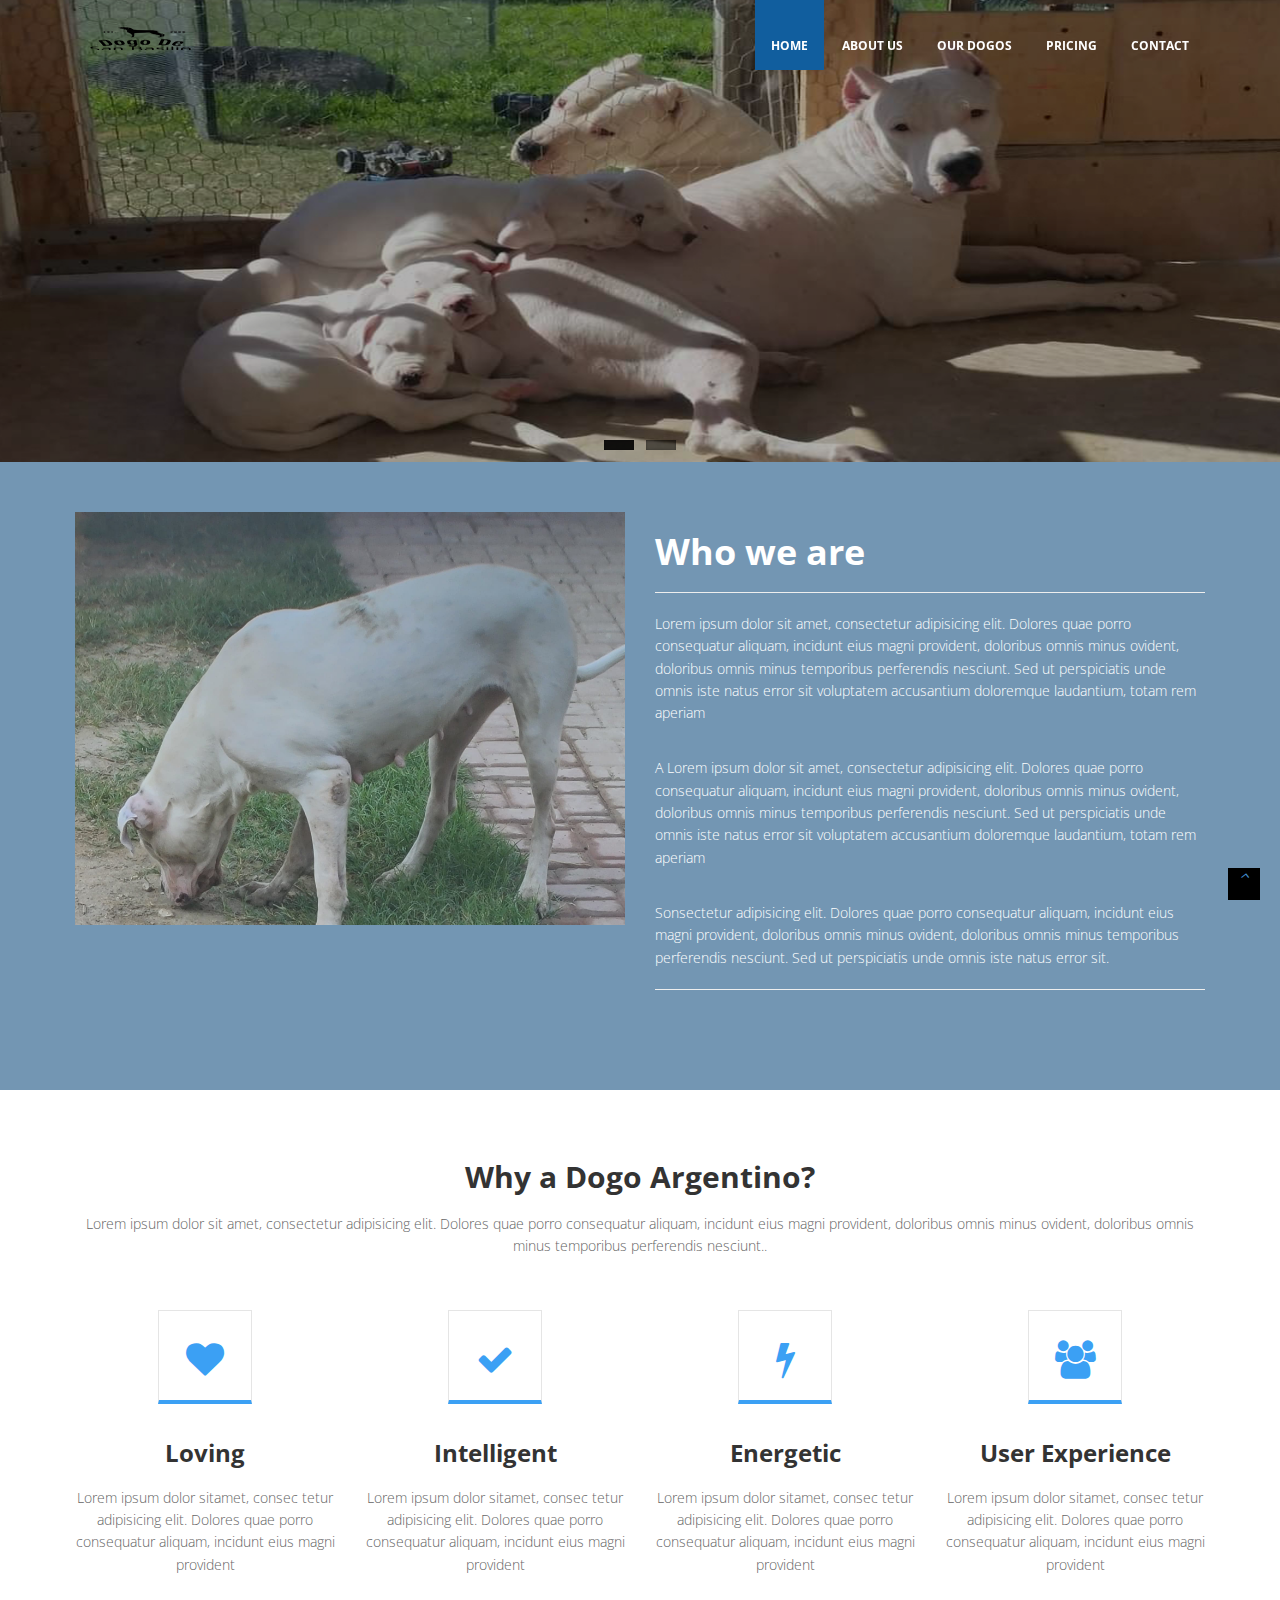
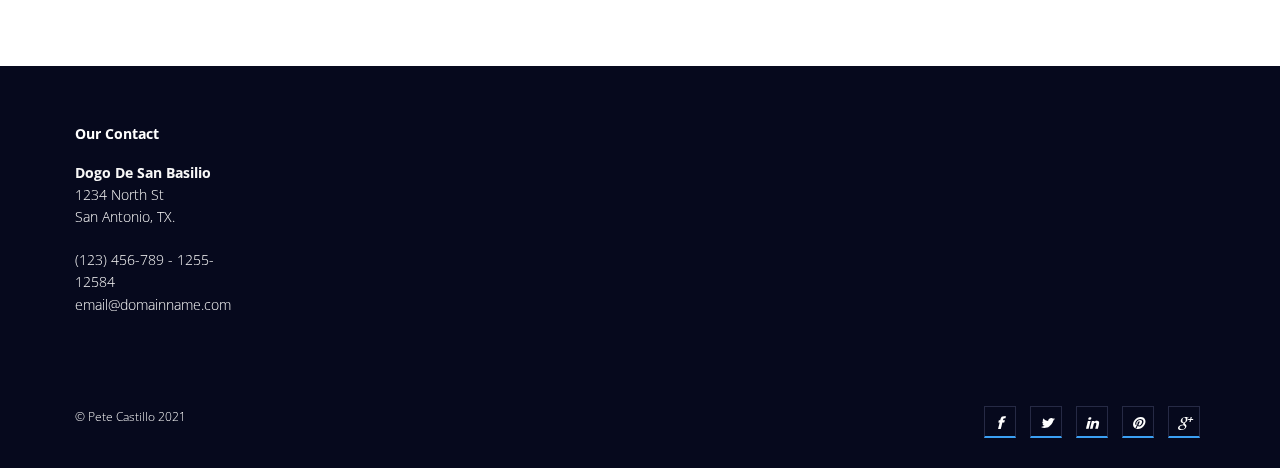
==== index.html @ 42b06a92 "First commit" ====
<!DOCTYPE html>

<html lang="en">
<head>
    <meta charset="utf-8">

    <title>Dogo De San Basilio</title>
    <meta content="width=device-width, initial-scale=1.0" name="viewport">
    <meta content="" name="description">
    <meta content="http://webthemez.com" name="author">
	<!-- css -->
    <link href="css/bootstrap.min.css" rel="stylesheet">
    <link href="css/fancybox/jquery.fancybox.css" rel="stylesheet">
    <link href="css/jcarousel.css" rel="stylesheet">
    <link href="css/flexslider.css" rel="stylesheet">
    <link href="js/owl-carousel/owl.carousel.css" rel="stylesheet">
    <link href="css/style.css" rel="stylesheet">
    <!-- HTML5 shim, for IE6-8 support of HTML5 elements -->
    <!--[if lt IE 9]>
      <script src="http://html5shim.googlecode.com/svn/trunk/html5.js"></script>
    <![endif]-->
</head>

<body>
    <div class="home-page" id="wrapper">
        <!-- start header -->

        <header>
            <div class="navbar navbar-default navbar-static-top">
                <div class="container">
                    <div class="navbar-header">
                        <button class="navbar-toggle" data-target=
                        ".navbar-collapse" data-toggle="collapse" type=
                        "button"><span class="icon-bar"></span> <span class=
                        "icon-bar"></span> <span class=
                        "icon-bar"></span></button> <a class="navbar-brand"
                        href="index.html"><img alt="logo" src=
                        "img/ddsblogo.png"></a>
                    </div>

                    <div class="navbar-collapse collapse">
                        <ul class="nav navbar-nav">
                            <li class="active">
                                <a href="index.html">Home</a>
                            </li>

                            <li>
                                <a href="about.html">About Us</a>
                            </li>

                            

                            <li>
                                <a href="portfolio.html">Our Dogos</a>
                            </li>

                            <li>
                                <a href="pricing.html">Pricing</a>
                            </li>

                            <li>
                                <a href="contact.html">Contact</a>
                            </li>
                        </ul>
                    </div>
                </div>
            </div>
        </header><!-- end header -->

        <section id="banner">
            <!-- Slider -->

            <div class="flexslider" id="main-slider">
                <ul class="slides">
                    <li>
                        <img alt="" src="img/slides/sanbasiliodogo-1.jpg">

                        <div class="flex-caption wow fadeInLeft animated" data-wow-animation-name="none">
                            <!-- <h3>Smart Design</h3>

                            <p>Doloribus omnis minus temporibus perferquam</p> -->
                        </div>
                    </li>

                    <li>
                        <img alt="" src="img/slides/sanbasiliodogo-5.jpg">

                        <div class="flex-caption wow fadeInRight animated" data-wow-animation-name="none">
                            <!-- <h3>Best Quality</h3>

                            <p>Lorem ipsum dolo amet, consectetur
                            provident.</p> -->
                        </div>
                    </li>
                </ul>
            </div><!-- end slider -->
        </section>
        <section class="hero-text">
            <div class="container">
                <div class="row">
                    <div class=
                    "col-lg-6 col-sm-6 text-center wow fadeInLeft animated"
                    data-wow-animation-name="none"><img alt="" src=
                    "img/sanbasiliodogo-3.jpg"></div>

                    <div class="col-lg-6 col-sm-6 wow fadeInRight animated"
                    data-wow-animation-name="none">
                        <h1>Who we are</h1>
                        <hr>

                        <p> Lorem
                            ipsum dolor sit amet, consectetur adipisicing elit.
                            Dolores quae porro consequatur aliquam, incidunt
                            eius magni provident, doloribus omnis minus
                            ovident, doloribus omnis minus temporibus
                            perferendis nesciunt. Sed ut perspiciatis unde omnis iste natus error sit voluptatem accusantium doloremque laudantium, totam rem aperiam</p><br/>

                        <p>A Lorem
                            ipsum dolor sit amet, consectetur adipisicing elit.
                            Dolores quae porro consequatur aliquam, incidunt
                            eius magni provident, doloribus omnis minus
                            ovident, doloribus omnis minus temporibus
                            perferendis nesciunt. Sed ut perspiciatis unde omnis iste natus error sit voluptatem accusantium doloremque laudantium, totam rem aperiam</p><br/>

                        <p> Sonsectetur adipisicing elit.
                            Dolores quae porro consequatur aliquam, incidunt
                            eius magni provident, doloribus omnis minus
                            ovident, doloribus omnis minus temporibus
                            perferendis nesciunt. Sed ut perspiciatis unde omnis iste natus error sit.</p>
                        <hr>
                        
                    </div>
                </div>
            </div>
        </section>

        <section id="content">
            <div class="container">
                <div class="row">
                    <div class="col-md-12">
                        <div class="aligncenter">
                            <h2 class="aligncenter">Why a Dogo Argentino?</h2>Lorem
                            ipsum dolor sit amet, consectetur adipisicing elit.
                            Dolores quae porro consequatur aliquam, incidunt
                            eius magni provident, doloribus omnis minus
                            ovident, doloribus omnis minus temporibus
                            perferendis nesciunt..
                        </div><br>
                    </div>
                </div>

                <div class="row">
                    <div class="skill-home">
                        <div class="skill-home-solid clearfix">
                            <div class="col-md-3 text-center">
                                <span class="icons c1 fa fa-heart" style=
                                "font-style: italic"></span>

                                <div class="box-area">
                                    <h3>Loving</h3>

                                    <p>Lorem ipsum dolor sitamet, consec tetur
                                    adipisicing elit. Dolores quae porro
                                    consequatur aliquam, incidunt eius magni
                                    provident</p>
                                </div>
                            </div>

                            <div class="col-md-3 text-center">
                                <span class="icons c2 fa fa-check" style=
                                "font-style: italic"></span>

                                <div class="box-area">
                                    <h3>Intelligent</h3>

                                    <p>Lorem ipsum dolor sitamet, consec tetur
                                    adipisicing elit. Dolores quae porro
                                    consequatur aliquam, incidunt eius magni
                                    provident</p>
                                </div>
                            </div>

                            <div class="col-md-3 text-center">
                                <span class="icons c3 fa fa-bolt" style=
                                "font-style: italic"></span>

                                <div class="box-area">
                                    <h3>Energetic</h3>

                                    <p>Lorem ipsum dolor sitamet, consec tetur
                                    adipisicing elit. Dolores quae porro
                                    consequatur aliquam, incidunt eius magni
                                    provident</p>
                                </div>
                            </div>

                            <div class="col-md-3 text-center">
                                <span class="icons c4 fa fa-users" style=
                                "font-style: italic"></span>

                                <div class="box-area">
                                    <h3>User Experience</h3>

                                    <p>Lorem ipsum dolor sitamet, consec tetur
                                    adipisicing elit. Dolores quae porro
                                    consequatur aliquam, incidunt eius magni
                                    provident</p>
                                </div>
                            </div>
                        </div>
                    </div>
                </div>
            </div>
        </section>
        <footer>
            <div class="container">
                <div class="row">
                    <div class="col-sm-2">
                        <div class="widget">
                            <h5 class="widgetheading">Our Contact</h5>

                            <address>
                                <strong>Dogo De San Basilio</strong><br>
                                1234 North St <br>
                                 San Antonio, TX.
                            </address>

                            <p><i class="icon-phone"></i> (123) 456-789 -
                            1255-12584<br>
                            <i class="icon-envelope-alt"></i>
                            email@domainname.com</p>
                        </div>
                    </div>  
                </div>
            </div>

            <div id="sub-footer">
                <div class="container">
                    <div class="row">
                        <div class="col-lg-6">
                            <div class="copyright">
                                <p><span>&copy; Pete Castillo 2021</p>
                            </div>
                        </div>

                        <div class="col-lg-6">
                            <ul class="social-network">
                                <li>
                                    <a class="fa fa-facebook" data-placement=
                                    "top" href="#" style="font-style: italic"
                                    title="Facebook"></a>
                                </li>

                                <li>
                                    <a class="fa fa-twitter" data-placement=
                                    "top" href="#" style="font-style: italic"
                                    title="Twitter"></a>
                                </li>

                                <li>
                                    <a class="fa fa-linkedin" data-placement=
                                    "top" href="#" style="font-style: italic"
                                    title="Linkedin"></a>
                                </li>

                                <li>
                                    <a class="fa fa-pinterest" data-placement=
                                    "top" href="#" style="font-style: italic"
                                    title="Pinterest"></a>
                                </li>

                                <li>
                                    <a class="fa fa-google-plus"
                                    data-placement="top" href="#" style=
                                    "font-style: italic" title=
                                    "Google plus"></a>
                                </li>
                            </ul>
                        </div>
                    </div>
                </div>
            </div>
        </footer>
    </div><a class="scrollup fa fa-angle-up active" href="#" style=
    "font-style: italic"></a> <!-- javascript
    ================================================== -->
    <!-- Placed at the end of the document so the pages load faster -->
    <script src="js/jquery.js"></script> <script src="js/jquery.easing.1.3.js"></script> <script src="js/bootstrap.min.js"></script> <script src="js/jquery.fancybox.pack.js"></script> <script src="js/jquery.fancybox-media.js"></script> <script src="js/portfolio/jquery.quicksand.js"></script> <script src="js/portfolio/setting.js"></script> <script src="js/jquery.flexslider.js"></script> <script src="js/animate.js"></script> <script src="js/custom.js"></script> <script src="js/owl-carousel/owl.carousel.js"></script>
</body>
</html>
---- css/style.css ----
/*
Author URI: http://webthemez.com/
Note: Licence under Creative Commons Attribution 3.0  
-------------------------------------------------------*/

@import url('http://fonts.googleapis.com/css?family=Noto+Serif:400,400italic,700|Open+Sans:400,600,700');
@import url('font-awesome.css');
@import url('animate.css');
body {
    font-family: 'Open Sans', Arial, sans-serif;
    font-size: 14px;
    font-weight: 300;
    line-height: 1.6em;
    color: #656565;
}
a:active {
    outline: 0;
}
.clear {
    clear: both;
}
h1,
h2,
h3,
h4,
h5,
h6 {
    font-family: 'Open Sans', Arial, sans-serif;
    font-weight: 700;
    line-height: 1.1em;
    color: #333;
    margin-bottom: 20px;
}
.container {
    padding: 0 20px 0 20px;
    position: relative;
}
#wrapper {
    width: 100%;
    margin: 0;
    padding: 0;
}
.row,
.row-fluid {
    margin-bottom: 30px;
}
.row .row,
.row-fluid .row-fluid {
    margin-bottom: 30px;
}
.row.nomargin,
.row-fluid.nomargin {
    margin-bottom: 0;
}
img.img-polaroid {
    margin: 0 0 20px 0;
}
.img-box {
    max-width: 100%;
}
/*  Header
==================================== */

header .navbar {
    margin-bottom: 0;
}
.navbar-default {
    border: none;
}
.navbar-brand {
    color: #222;
    text-transform: uppercase;
    font-size: 24px;
    font-weight: 700;
    line-height: 1em;
    letter-spacing: -1px;
    margin-top: 20px;
    padding: 0 0 0 15px;
}
.navbar-default .navbar-brand {
    color: #1891EC;
}
header .navbar-collapse ul.navbar-nav {
    float: right;
    margin-right: 0;
}
header .navbar {
    min-height: 70px;
    padding: 18px 0;
    background: #000000;
}
.home-page header .navbar-default {
    background: rgba(0, 50, 142, 0.01);
    position: absolute;
    width: 100%;
}
header .nav li a:hover,
header .nav li a:focus,
header .nav li.active a,
header .nav li.active a:hover,
header .nav li a.dropdown-toggle:hover,
header .nav li a.dropdown-toggle:focus,
header .nav li.active ul.dropdown-menu li a:hover,
header .nav li.active ul.dropdown-menu li.active a {
    -webkit-transition: all .3s ease;
    -moz-transition: all .3s ease;
    -ms-transition: all .3s ease;
    -o-transition: all .3s ease;
    transition: all .3s ease;
}
header .navbar-default .navbar-nav > .open > a,
header .navbar-default .navbar-nav > .open > a:hover,
header .navbar-default .navbar-nav > .open > a:focus {
    -webkit-transition: all .3s ease;
    -moz-transition: all .3s ease;
    -ms-transition: all .3s ease;
    -o-transition: all .3s ease;
    transition: all .3s ease;
}
header .navbar {
    min-height: 70px;
    padding: 0;
}
header .navbar-nav > li {
    padding-bottom: 0;
    padding-top: 0;
}
header .navbar-nav > li > a {
    padding-bottom: 6px;
    padding-top: 5px;
    margin-left: 2px;
    line-height: 30px;
    font-weight: 700;
    -webkit-transition: all .3s ease;
    -moz-transition: all .3s ease;
    -ms-transition: all .3s ease;
    -o-transition: all .3s ease;
    transition: all .3s ease;
}
.dropdown-menu li a:hover {
    color: #fff !important;
}
header .nav .caret {
    border-bottom-color: #f5f5f5;
    border-top-color: #f5f5f5;
}
.navbar-default .navbar-nav > .active > a,
.navbar-default .navbar-nav > .active > a:hover,
.navbar-default .navbar-nav > .active > a:focus {
    background-color: #fff;
}
.navbar-default .navbar-nav > .open > a,
.navbar-default .navbar-nav > .open > a:hover,
.navbar-default .navbar-nav > .open > a:focus {
    background-color: #fff;
}
.dropdown-menu {
    box-shadow: none;
    border-radius: 0;
    border: none;
}
.dropdown-menu li:last-child {
    padding-bottom: 0 !important;
    margin-bottom: 0;
}
header .nav li .dropdown-menu {
    padding: 0;
}
header .nav li .dropdown-menu li a {
    line-height: 28px;
    padding: 3px 12px;
}
/* --- menu --- */

header .navigation {
    float: right;
}
header ul.nav li {
    border: none;
    margin: 0;
}
header ul.nav li a {
    font-size: 12px;
    border: none;
    font-weight: 700;
    text-transform: uppercase;
}
header ul.nav li ul li a {
    font-size: 12px;
    border: none;
    font-weight: 300;
    text-transform: uppercase;
}
.navbar .nav > li > a {
    color: #FFF;
    text-shadow: none;
    border: 1px solid rgba(255, 255, 255, 0) !important;
    padding: 30px 15px 8px;
}
.navbar .nav a:hover {
    background: none;
}
.navbar .nav > .active > a,
.navbar .nav > .active > a:hover {
    background: none;
    font-weight: 700;
}
.navbar .nav > .active > a:active,
.navbar .nav > .active > a:focus {
    background: none;
    outline: 0;
    font-weight: 700;
}
.navbar .nav li .dropdown-menu {
    z-index: 2000;
}
header ul.nav li ul {
    margin-top: 1px;
}
header ul.nav li ul li ul {
    margin: 1px 0 0 1px;
}
.dropdown-menu .dropdown i {
    position: absolute;
    right: 0;
    margin-top: 3px;
    padding-left: 20px;
}
.navbar .nav > li > .dropdown-menu:before {
    display: inline-block;
    border-right: none;
    border-bottom: none;
    border-left: none;
    border-bottom-color: none;
    content: none;
}
.navbar-default .navbar-nav>.active>a,
.navbar-default .navbar-nav>.active>a:hover,
.navbar-default .navbar-nav>.active>a:focus {
    color: #FFFFFF;
    background: #115e9e;
}
.navbar-default .navbar-nav>li>a:hover,
.navbar-default .navbar-nav>li>a:focus {
    color: #5DA5E4;
    background-color: transparent;
}
ul.nav li.dropdown a {
    z-index: 1000;
    display: block;
}
select.selectmenu {
    display: none;
}
.pageTitle {
    color: #fff;
    margin: 30px 0 3px;
    display: inline-block;
}
#banner {
    width: 100%;
    background: #000;
    position: relative;
    margin: 0;
    padding: 0;
}
/*  Sliders
==================================== */
/* --- flexslider --- */

#main-slider:before {
    content: '';
    width: 100%;
    height: 100%;
    background: rgba(0, 0, 0, 0.300);
    z-index: 1;
    position: absolute;
}
.flex-direction-nav a {
    display: none;
}
.flexslider {
    padding: 0;
    background: #fff;
    position: relative;
    zoom: 1;
}
.flex-direction-nav .flex-prev {
    left: 0px;
}
.flex-direction-nav .flex-next {
    right: 0px;
}
.flex-caption {
    zoom: 1;
    bottom: 198px;
    background-color: transparent;
    color: #fff;
    margin: 0;
    padding: 25px 25px 25px 30px;
    position: absolute;
    left: 0;
    text-align: center;
    margin: 0 auto;
    right: 0px;
    display: inline-block;
    bottom: 21%;
}
.flex-caption h3 {
    color: #3BA0F4;
    letter-spacing: 1px;
    margin-bottom: 8px;
    text-transform: uppercase;
    font-size: 45px;
}
.flex-caption p {
    margin: 12px 0 18px;
    font-size: 22px;
}
.skill-home {
    margin-bottom: 50px;
}
.c1 {
    border: #ed5441 1px solid;
    background: #ed5441;
}
.c2 {
    border: #24c4db 1px solid;
    background: #24c4db;
}
.c3 {
    border: #1891EC 1px solid;
    background: #1891EC;
}
.c4 {
    border: #609cec 1px solid;
    background: #609cec;
}
.skill-home .icons {
    padding: 30px 0 0 0;
    width: 94px;
    height: 94px;
    color: #fff;
    font-size: 42px;
    font-size: 38px;
    text-align: center;
    -ms-border-radius: 50%;
    -moz-border-radius: 50%;
    -webkit-border-radius: 50%;
    border-radius: 0;
    display: inline-table;
    border: 1px solid #E5E5E5;
    background: transparent;
    color: #3BA0F4;
    border-bottom: 4px solid #3BA0F4;
    font-style: normal !important;
}
.skill-home h2 {
    padding-top: 20px;
    font-size: 36px;
    font-weight: 700;
}
.testimonial-solid {
    padding: 50px 0 60px 0;
    margin: 0 0 0 0;
    background: #F0F0F0;
    text-align: center;
}
.testi-icon-area {
    text-align: center;
    position: absolute;
    top: -84px;
    margin: 0 auto;
    width: 100%;
}
.testi-icon-area .quote {
    padding: 15px 0 0 0;
    margin: 0 0 0 0;
    background: #ffffff;
    text-align: center;
    color: #1891EC;
    display: inline-table;
    width: 70px;
    height: 70px;
    -ms-border-radius: 50%;
    -moz-border-radius: 50%;
    -webkit-border-radius: 50%;
    border-radius: 50%;
    font-size: 42px;
    border: 1px solid #1891EC;
    display: none;
}
.testi-icon-area .carousel-inner {
    margin: 20px 0;
}
.carousel-indicators {
    bottom: -30px;
}
.text-center img {
    margin: auto;
    width: 100%;
}
.aboutUs {
    padding: 40px 0;
    background: #F2F2F2;
}
img.img-center {
    margin: 0 auto;
    display: block;
    max-width: 100%;
}
/* Testimonial
----------------------------------*/

.testimonial-area {
    padding: 0 0 0 0;
    margin: 0;
    background: url(../img/low-poly01.jpg) fixed center center;
    background-size: cover;
    -webkit-background-size: cover;
    -moz-background-size: cover;
    -ms-background-size: cover;
}
.testimonial-solid p {
    color: #000000;
    font-size: 16px;
    line-height: 30px;
    font-style: italic;
}
section.hero-text {
    background: #7396b3;
    padding: 50px 0 50px 0;
    color: #fff;
}
section.hero-text h1 {
    color: #fff;
}
/* Clients
------------------------------------ */

#clients {
    padding: 0;
}
#clients .client .img {
    height: 76px;
    width: 138px;
    cursor: pointer;
    -webkit-transition: box-shadow .1s linear;
    -moz-transition: box-shadow .1s linear;
    transition: box-shadow .1s linear;
}
#clients .client .img:hover {
    cursor: pointer;
    /*box-shadow: 0px 0px 2px 0px rgb(155, 155, 155);*/
    
    border-radius: 8px;
}
#clients .client .client1 {
    background: url("../img/client1.png") 0 -75px;
}
#clients .client .client1:hover {
    background-position: 1px 0px;
}
#clients .client .client2 {
    background: url("../img/client2.png") 0 -75px;
}
#clients .client .client2:hover {
    background-position: -1px 0px;
}
#clients .client .client3 {
    background: url("../img/client3.png") 0 -76px;
}
#clients .client .client3:hover {
    background-position: 0px 0px;
}
/* Content
==================================== */

#content {
    position: relative;
    background: #fff;
    padding: 50px 0 0px 0;
}
#content img {
    max-width: 100%;
    height: auto;
    display: inline-table;
    border: 1px solid #C8C8C8;
    background: transparent;
    color: #5DA5E4;
    border-bottom: 3px solid #5DA5E4;
}
.cta-text {
    text-align: center;
    margin-top: 10px;
}
.big-cta .cta {
    margin-top: 10px;
}
.box {
    width: 100%;
}
.box-gray {
    background: #f8f8f8;
    padding: 20px 20px 30px;
}
.box-gray h4,
.box-gray i {
    margin-bottom: 20px;
}
.box-bottom {
    padding: 20px 0;
    text-align: center;
}
.box-bottom a {
    color: #fff;
    font-weight: 700;
}
.box-bottom a:hover {
    color: #eee;
    text-decoration: none;
}
/* Bottom
==================================== */

#bottom {
    background: #fcfcfc;
    padding: 50px 0 0;
}
/* twitter */

#twitter-wrapper {
    text-align: center;
    width: 70%;
    margin: 0 auto;
}
#twitter em {
    font-style: normal;
    font-size: 13px;
}
#twitter em.twitterTime a {
    font-weight: 600;
}
#twitter ul {
    padding: 0;
    list-style: none;
}
#twitter ul li {
    font-size: 20px;
    line-height: 1.6em;
    font-weight: 300;
    margin-bottom: 20px;
    position: relative;
    word-break: break-word;
}
/* page headline
==================================== */

#inner-headline {
    background: #115e9e;
    position: relative;
    margin: 0;
    padding: 0;
    color: #1891EC;
}
#inner-headline h2.pageTitle {
    color: #FFFFFF;
    padding: 5px 0;
    display: block;
}
/* --- breadcrumbs --- */

#inner-headline ul.breadcrumb {
    margin: 40px 0;
    float: left;
}
#inner-headline ul.breadcrumb li {
    margin-bottom: 0;
    padding-bottom: 0;
}
#inner-headline ul.breadcrumb li {
    font-size: 13px;
    color: #fff;
}
#inner-headline ul.breadcrumb li i {
    color: #dedede;
}
#inner-headline ul.breadcrumb li a {
    color: #fff;
}
ul.breadcrumb li a:hover {
    text-decoration: none;
}
 

/*-------Contact---------*/
.contact input{
  background: #fff;
  border: solid 1px #ddd;
  color: #000;
  padding: 15px 30px;
  margin-right: 3%;
  margin-bottom: 30px;
  outline: none;
}

.contact.noMarr input{
  margin-right: 0px;
}

.contact textarea{
  background: #fff;
  color: #000;
  border: solid 1px #ddd;
  padding: 15px 30px;
  margin-bottom: 40px;
  outline: none;
  height: 150px;
} 
.contact .submit {
  background: #5DA5E4; 
  color: #fff;
  font-size: 16px;
  font-weight: 400;
  text-align: center;
  margin: 0px;
  border: none !important;
  border-radius: 0;
  float: left; 
}
.contact .submit:hover {
  background: #6FB4F0;
}

.done {
  display: none;
}

.error input,input.error,.error textarea,textarea.error {
  background-color: #ffffff;
  border: 1px solid red !Important;
  -webkit-transition: border linear 0.2s,box-shadow linear 0.2s;
  -moz-transition: border linear 0.2s,box-shadow linear 0.2s;
  -o-transition: border linear 0.2s,box-shadow linear 0.2s;
  transition: border linear 0.2s,box-shadow linear 0.2s;
}

/* --- search form --- */

.search {
    float: right;
    margin: 35px 0 0;
    padding-bottom: 0;
}
#inner-headline form.input-append {
    margin: 0;
    padding: 0;
}
/*  Portfolio
================================ */

.work-nav #filters {
    margin: 0;
    padding: 0;
    list-style: none;
}
.work-nav #filters li {
    margin: 0 10px 30px 0;
    padding: 0;
    float: left;
}
.work-nav #filters li a {
    color: #7F8289;
    font-size: 16px;
    display: block;
}
.work-nav #filters li a:hover {} .work-nav #filters li a.selected {
    color: #DE5E60;
}
#thumbs {
    margin: 0;
    padding: 0;
}
#thumbs li {
    list-style-type: none;
}
.item-thumbs {
    position: relative;
    overflow: hidden;
    margin-bottom: 30px;
    cursor: pointer;
}
.item-thumbs a + img {
    width: 100%;
}
.item-thumbs .hover-wrap {
    position: absolute;
    display: block;
    width: 100%;
    height: 100%;
    opacity: 0;
    filter: alpha(opacity=0);
    -webkit-transition: all 450ms ease-out 0s;
    -moz-transition: all 450ms ease-out 0s;
    -o-transition: all 450ms ease-out 0s;
    transition: all 450ms ease-out 0s; 
    overflow: hidden;
	-webkit-transform: scale(0);
  transform: scale(0);
}
.item-thumbs:hover .hover-wrap,
.item-thumbs.active .hover-wrap {
    opacity: 1;
    filter: alpha(opacity=100); 
	-webkit-transform: scale(1);
  transform: scale(1);
}
.item-thumbs .hover-wrap .overlay-img {
    position: absolute;
    width: 90%;
    height: 100%;
    opacity: 0.80;
    filter: alpha(opacity=80);
    background: #06091D;
    overflow: hidden;
    border-bottom: 3px solid #06091D;
}
.item-thumbs .hover-wrap .overlay-img-thumb {
    position: absolute;
    border-radius: 60px;
    top: 50%;
    left: 45%;
    margin: -16px 0 0 -16px;
    color: #fff;
    font-size: 32px;
    line-height: 1em;
    opacity: 1;
    filter: alpha(opacity=100);
}
.fancybox-title-inside-wrap {
  padding: 3px 30px 6px;
  background: #1E1E1F;
}
ul.portfolio-categ {
    margin: 10px 0 30px 0;
    padding: 0;
    float: left;
    list-style: none;
}
ul.portfolio-categ li {
    margin: 0;
    float: left;
    list-style: none;
    font-size: 13px;
    font-weight: 600;
    border: 1px solid #D5D5D5;
    margin-right: 15px;
    margin-bottom: 8px;
}
ul.portfolio-categ li a {
    display: block;
    padding: 8px 20px;
    color: #353535;
}
ul.portfolio-categ li.active {
    border: 1px solid #5DA5E4;
    color: #fff;
}
ul.portfolio-categ li.active a:hover,
ul.portfolio-categ li a:hover,
ul.portfolio-categ li a:focus,
ul.portfolio-categ li a:active {
    text-decoration: none;
    outline: 0;
}
#accordion-alt3 .panel-heading h4 {
    font-size: 13px;
    line-height: 28px;
}
.panel .panel-heading h4 {
    font-weight: 400;
}
.panel-title {
    margin-top: 0;
    margin-bottom: 0;
    font-size: 15px;
    color: inherit;
}
.panel-group .panel {
    margin-bottom: 0;
    border-radius: 2px;
}
.panel {
    margin-bottom: 18px;
    background-color: #F4F4F4;
    border: 1px solid transparent;
    border-radius: 2px;
    -webkit-box-shadow: 0 1px 1px rgba(0, 0, 0, 0.05);
    box-shadow: 0 1px 1px rgba(0, 0, 0, 0.05);
}
#accordion-alt3 .panel-heading h4 a i {
    font-size: 17px;
    line-height: 18px;
    width: 18px;
    height: 18px;
    margin-right: 8px;
    color: #5DA5E4;
    text-align: center;
    border-radius: 50%;
    margin-left: 6px;
    font-weight: bold;
}
.progress.pb-sm {
    height: 6px!important;
}
.progress {
    box-shadow: inset 0 0 2px rgba(0, 0, 0, .1);
}
.progress {
    overflow: hidden;
    height: 18px;
    margin-bottom: 18px;
    background-color: #f5f5f5;
    border-radius: 2px;
    -webkit-box-shadow: inset 0 1px 2px rgba(0, 0, 0, 0.1);
    box-shadow: inset 0 1px 2px rgba(0, 0, 0, 0.1);
}
.progress .progress-bar.progress-bar-red {
    background: #ed5441;
}
.progress .progress-bar.progress-bar-green {
    background: #51d466;
}
.progress .progress-bar.progress-bar-lblue {
    background: #32c8de;
}
/* --- portfolio detail --- */

.top-wrapper {
    margin-bottom: 20px;
}
.info-blocks {
    margin-bottom: 15px;
}
.info-blocks i.icon-info-blocks {
    float: left;
    color: #5DA5E4;
    font-size: 30px;
    min-width: 50px;
    margin-top: 10px;
    text-align: center;
}
.info-blocks .info-blocks-in {
    padding: 0 10px;
    overflow: hidden;
}
.info-blocks .info-blocks-in h3 {
    color: #555;
    font-size: 20px;
    line-height: 28px;
    margin: 0px;
}
.info-blocks .info-blocks-in p {
    font-size: 12px;
}
blockquote {
    font-size: 16px;
    font-weight: 400;
    font-family: 'Noto Serif', serif;
    font-style: italic;
    padding-left: 0;
    color: #a2a2a2;
    line-height: 1.6em;
    border: none;
}
blockquote cite {
    display: block;
    font-size: 12px;
    color: #666;
    margin-top: 10px;
}
blockquote cite:before {
    content: "\2014 \0020";
}
blockquote cite a,
blockquote cite a:visited,
blockquote cite a:visited {
    color: #555;
}
/* --- pullquotes --- */

.pullquote-left {
    display: block;
    color: #a2a2a2;
    font-family: 'Noto Serif', serif;
    font-size: 14px;
    line-height: 1.6em;
    padding-left: 20px;
}
.pullquote-right {
    display: block;
    color: #a2a2a2;
    font-family: 'Noto Serif', serif;
    font-size: 14px;
    line-height: 1.6em;
    padding-right: 20px;
}
/* --- button --- */

.btn {
    text-align: center;
    background: #1891EC;
    color: #fff;
}
.btn-theme {
    color: #fff;
    background: transparent;
    border: 1px solid #fff;
    padding: 12px 30px;
    font-weight: bold;
}
.btn-theme:hover {
    color: #eee;
}
/* --- list style --- */

ul.general {
    list-style: none;
    margin-left: 0;
}
ul.link-list {
    margin: 0;
    padding: 0;
    list-style: none;
}
ul.link-list li {
    margin: 0;
    padding: 2px 0 2px 0;
    list-style: none;
}
footer {
    background: #06091D;
}
footer ul.link-list li a {
    color: #fff;
}
footer ul.link-list li a:hover {
    color: #eee;
}
/* --- Heading style --- */

h4.heading {
    font-weight: 700;
}
.heading {
    margin-bottom: 30px;
}
.heading {
    position: relative;
}
.widgetheading {
    width: 100%;
    padding: 0;
}
#bottom .widgetheading {
    position: relative;
    border-bottom: #e6e6e6 1px solid;
    padding-bottom: 9px;
}
aside .widgetheading {
    position: relative;
    border-bottom: #e9e9e9 1px solid;
    padding-bottom: 9px;
}
footer .widgetheading {
    position: relative;
}
footer .widget .social-network {
    position: relative;
}
.team-member h4 {
    text-align: center;
    margin-bottom: 5px;
}
.team-member .deg {
    text-align: center;
    display: block;
}
#bottom .widget .widgetheading span,
aside .widget .widgetheading span,
footer .widget .widgetheading span {
    position: absolute;
    width: 60px;
    height: 1px;
    bottom: -1px;
    right: 0;
}
.box-area {
    padding: 0 0;
    padding-top: 16px;
}
/* --- Map --- */

.map {
    position: relative;
    margin-top: -50px;
    margin-bottom: 40px;
}
.map iframe {
    width: 100%;
    height: 450px;
    border: none;
}
.map-grid iframe {
    width: 100%;
    height: 350px;
    border: none;
    margin: 0 0 -5px 0;
    padding: 0;
}
ul.team-detail {
    margin: -10px 0 0 0;
    padding: 0;
    list-style: none;
}
ul.team-detail li {
    border-bottom: 1px dotted #e9e9e9;
    margin: 0 0 15px 0;
    padding: 0 0 15px 0;
    list-style: none;
}
ul.team-detail li label {
    font-size: 13px;
}
ul.team-detail li h4,
ul.team-detail li label {
    margin-bottom: 0;
}
ul.team-detail li ul.social-network {
    border: none;
    margin: 0;
    padding: 0;
}
ul.team-detail li ul.social-network li {
    border: none;
    margin: 0;
}
ul.team-detail li ul.social-network li i {
    margin: 0;
}
.pricing-title {
    background: #fff;
    text-align: center;
    padding: 10px 0 10px 0;
}
.pricing-title h3 {
    font-weight: 600;
    margin-bottom: 0;
}
.pricing-offer {
    background: #fcfcfc;
    text-align: center;
    padding: 40px 0 40px 0;
    font-size: 18px;
    border-top: 1px solid #e6e6e6;
    border-bottom: 1px solid #e6e6e6;
}
.pricing-box.activeItem .pricing-offer {
    color: #fff;
}
.pricing-offer strong {
    font-size: 78px;
    line-height: 89px;
}
.pricing-offer sup {
    font-size: 28px;
}
.pricing-container {
    background: #fff;
    text-align: center;
    font-size: 14px;
}
.pricing-container strong {
    color: #353535;
}
.pricing-container ul {
    list-style: none;
    padding: 0;
    margin: 0;
}
.pricing-container ul li {
    border-bottom: 1px solid #CFCFCF;
    list-style: none;
    padding: 15px 0 15px 0;
    margin: 0 0 0 0;
    color: #222;
}
.pricing-action {
    margin: 0;
    background: #fcfcfc;
    text-align: center;
    padding: 20px 0 30px 0;
}
.pricing-wrapp {
    margin: 0 auto;
    width: 100%;
    background: #fd0000;
}
.pricing-box-item {
    border: 1px solid #e6e6e6;
    background: #fcfcfc;
    position: relative;
    margin: 0 0 20px 0;
    padding: 0;
    -webkit-box-shadow: 0 2px 0 rgba(0, 0, 0, 0.03);
    -moz-box-shadow: 0 2px 0 rgba(0, 0, 0, 0.03);
    box-shadow: 0 2px 0 rgba(0, 0, 0, 0.03);
    -webkit-box-sizing: border-box;
    -moz-box-sizing: border-box;
    box-sizing: border-box;
    border-radius: 0;
    overflow: hidden;
}
.pricing-box-item .pricing-heading {
    background: #fcfcfc;
    text-align: center;
    padding: 0px 0 0px 0;
    display: block;
}
.pricing-box-item.activeItem .pricing-heading {
    background: #fcfcfc;
    text-align: center;
    padding: 0px 0 1px 0;
    border-bottom: none;
    display: block;
    color: #fff;
}
.pricing-box-item.activeItem .pricing-heading h3 {} .pricing-box-item .pricing-heading h3 strong {
    font-size: 28px;
    font-weight: 700;
    letter-spacing: -1px;
}
.pricing-box-item .pricing-heading h3 {
    font-size: 32px;
    font-weight: 300;
    letter-spacing: -1px;
}
.pricing-box-item .pricing-terms {
    text-align: center;
    background: #fff;
    display: block;
    overflow: hidden;
    padding: 11px 0 5px;
    border-top: 5px solid #5DA5E4;
    border-bottom: 2px dotted #CDCDCD;
}
.pricing-box-item .pricing-terms h6 {
    font-style: italic;
    margin-top: 10px;
    color: #5DA5E4;
    font-size: 17px;
    font-family: 'Noto Serif', serif;
}
.pricing-box-item .icon .price-circled {
    margin: 10px 10px 10px 0;
    display: inline-block !important;
    text-align: center !important;
    color: #fff;
    width: 68px;
    height: 68px;
    padding: 12px;
    font-size: 16px;
    font-weight: 700;
    line-height: 68px;
    text-shadow: none;
    cursor: pointer;
    background-color: #888;
    border-radius: 64px;
    -moz-border-radius: 64px;
    -webkit-border-radius: 64px;
}
.pricing-box-item .pricing-action {
    margin: 0;
    text-align: center;
    padding: 30px 0 30px 0;
}
/* ===== Widgets ===== */
/* --- flickr --- */

.widget .flickr_badge {
    width: 100%;
}
.widget .flickr_badge img {
    margin: 0 9px 20px 0;
}
footer .widget .flickr_badge {
    width: 100%;
}
footer .widget .flickr_badge img {
    margin: 0 9px 20px 0;
}
.flickr_badge img {
    width: 50px;
    height: 50px;
    float: left;
    margin: 0 9px 20px 0;
}
/* --- Recent post widget --- */

.recent-post {
    margin: 20px 0 0 0;
    padding: 0;
    line-height: 18px;
}
.recent-post h5 a:hover {
    text-decoration: none;
}
.recent-post .text h5 a {
    color: #353535;
}
footer {
    padding: 50px 0 0 0;
    color: #f8f8f8;
}
footer a {
    color: #fff;
}
footer a:hover {
    color: #eee;
}
footer h1,
footer h2,
footer h3,
footer h4,
footer h5,
footer h6 {
    color: #fff;
}
footer address {
    line-height: 1.6em;
}
footer h5 a:hover,
footer a:hover {
    text-decoration: none;
}
ul.social-network {
    list-style: none;
    margin: 0;
}
ul.social-network li {
    display: inline;
    margin: 0 5px;
    border: 1px solid #262A45;
    padding: 5px 0 0;
    width: 32px;
    display: inline-block;
    text-align: center;
    height: 32px;
    vertical-align: baseline;
    border-bottom: 2px solid #3BA0F4;
}
#sub-footer {
    text-shadow: none;
    color: #f5f5f5;
    padding: 0;
    padding-top: 30px;
    margin: 20px 0 0 0;
    background: #06091D;
}
#sub-footer p {
    margin: 0;
    padding: 0;
}
#sub-footer span {
    color: #f5f5f5;
}
.copyright {
    text-align: left;
    font-size: 12px;
}
#sub-footer ul.social-network {
    float: right;
}
/* scroll to top */

.scrollup {
    position: fixed;
    width: 32px;
    height: 32px;
    bottom: 0px;
    right: 20px;
    background: #000000;
}
a.scrollup {
    outline: 0;
    text-align: center;
}
a.scrollup:hover,
a.scrollup:active,
a.scrollup:focus {
    opacity: 1;
    text-decoration: none;
}
a.scrollup i {
    margin-top: 10px;
    color: #fff;
}
a.scrollup i:hover {
    text-decoration: none;
}
.absolute {
    position: absolute;
}
.relative {
    position: relative;
}
.aligncenter {
    text-align: center;
}
.aligncenter span {
    margin-left: 0;
}
.floatright {
    float: right;
}
.floatleft {
    float: left;
}
.floatnone {
    float: none;
}
.aligncenter {
    text-align: center;
}
img.pull-left,
.align-left {
    float: left;
    margin: 0 15px 15px 0;
}
.widget img.pull-left {
    float: left;
    margin: 0 15px 15px 0;
}
img.pull-right,
.align-right {
    float: right;
    margin: 0 0 15px 15px;
}
article img.pull-left,
article .align-left {
    float: left;
    margin: 5px 15px 15px 0;
}
article img.pull-right,
article .align-right {
    float: right;
    margin: 5px 0 15px 15px;
}
============================ */ .clear-marginbot {
    margin-bottom: 0;
}
.marginbot10 {
    margin-bottom: 10px;
}
.marginbot20 {
    margin-bottom: 20px;
}
.marginbot30 {
    margin-bottom: 30px;
}
.marginbot40 {
    margin-bottom: 40px;
}
.clear-margintop {
    margin-top: 0;
}
.margintop10 {
    margin-top: 10px;
}
.margintop20 {
    margin-top: 20px;
}
.margintop30 {
    margin-top: 30px;
}
.margintop40 {
    margin-top: 40px;
}
.flex-control-paging li a {
    width: 30px;
    height: 10px;
    border-radius: 0;
}
.btn:hover,
.btn:focus {
    color: #FFF;
    text-decoration: none;
}
/*  Media queries 
============================= */

@media (min-width: 768px) and (max-width: 979px) {
    a.detail {
        background: none;
        width: 100%;
    }
    footer .widget form input#appendedInputButton {
        display: block;
        width: 91%;
        -webkit-border-radius: 4px 4px 4px 4px;
        -moz-border-radius: 4px 4px 4px 4px;
        border-radius: 4px 4px 4px 4px;
    }
    footer .widget form .input-append .btn {
        display: block;
        width: 100%;
        padding-right: 0;
        padding-left: 0;
        -webkit-box-sizing: border-box;
        -moz-box-sizing: border-box;
        box-sizing: border-box;
        margin-top: 10px;
    }
    ul.related-folio li {
        width: 156px;
        margin: 0 20px 0 0;
    }
}
@media (max-width: 767px) {
    .navbar-default .navbar-collapse {
        border-color: none;
        background: #000000;
    }
    .flex-caption {
        display: none;
    }
    .navbar .nav > li > a {
        color: #FFF;
        text-shadow: none;
        border: 1px solid rgba(255, 255, 255, 0) !important;
        padding: 4px 15px 4px;
    }
    .navbar-default .navbar-toggle .icon-bar {
        background-color: #FFF;
        border-radius: 0;
    }
    .navbar-default .navbar-toggle:hover,
    .navbar-default .navbar-toggle:focus {
        background-color: rgba(221, 221, 221, 0);
    }
    .navbar-default .navbar-collapse,
    .navbar-default .navbar-form {
        border-color: rgba(255, 255, 255, 0.58);
        margin-top: 15px;
    }
    body {
        padding-right: 0;
        padding-left: 0;
    }
    .navbar-brand {
        margin-top: 10px;
        border-bottom: none;
    }
    .navbar-header {
        margin-top: 20px;
        border-bottom: none;
    }
    .navbar-nav {
        border-top: none;
        float: none;
        width: 100%;
    }
    header .navbar-nav > li {
        padding-bottom: 2px;
        padding-top: 3px;
    }
    header .nav li .dropdown-menu {
        margin-top: 0;
    }
    .dropdown-menu {
        position: absolute;
        top: 0;
        left: 40px;
        z-index: 1000;
        display: none;
        float: left;
        min-width: 160px;
        padding: 5px 0;
        margin: 2px 0 0;
        font-size: 13px;
        list-style: none;
        background-color: #fff;
        background-clip: padding-box;
        border: 1px solid #f5f5f5;
        border: 1px solid rgba(0, 0, 0, .15);
        border-radius: 0;
        -webkit-box-shadow: 0 6px 12px rgba(0, 0, 0, .175);
        box-shadow: 0 6px 12px rgba(0, 0, 0, .175);
    }
    li.active {
        border: none;
        overflow: hidden;
        background: #5DA5E4;
    }
    .box {
        border-bottom: 1px solid #e9e9e9;
        padding-bottom: 20px;
    }
    .flexslider .slide-caption {
        width: 90%;
        padding: 2%;
        position: absolute;
        left: 0;
        bottom: -40px;
    }
    #inner-headline .breadcrumb {
        float: left;
        clear: both;
        width: 100%;
    }
    .breadcrumb > li {
        font-size: 13px;
    }
    ul.portfolio li article a i.icon-48 {
        width: 20px;
        height: 20px;
        font-size: 16px;
        line-height: 20px;
    }
    .left-sidebar {
        border-right: none;
        padding: 0 0 0 0;
        border-bottom: 1px dotted #e6e6e6;
        padding-bottom: 10px;
        margin-bottom: 40px;
    }
    .right-sidebar {
        margin-top: 30px;
        border-left: none;
        padding: 0 0 0 0;
    }
    footer .col-lg-1,
    footer .col-lg-2,
    footer .col-lg-3,
    footer .col-lg-4,
    footer .col-lg-5,
    footer .col-lg-6,
    footer .col-lg-7,
    footer .col-lg-8,
    footer .col-lg-9,
    footer .col-lg-10,
    footer .col-lg-11,
    footer .col-lg-12 {
        margin-bottom: 20px;
    }
    #sub-footer ul.social-network {
        float: left;
    }
    [class*="span"] {
        margin-bottom: 20px;
    }
}
@media (max-width: 480px) {
    .bottom-article a.pull-right {
        float: left;
        margin-top: 20px;
    }
    .search {
        float: left;
    }
    .flexslider .flex-caption {
        display: none;
    }
    .cta-text {
        margin: 0 auto;
        text-align: center;
    }
    ul.portfolio li article a i {
        width: 20px;
        height: 20px;
        font-size: 14px;
    }
}
.carousel li {
    margin-right: 5px;
}
.carousel-indicators li {
    display: inline-block;
    width: 10px;
    height: 10px;
    margin: 1px;
    text-indent: -999px;
    border: 1px solid #3BA0F4;
    border-radius: 10px;
    cursor: pointer;
    background-color: #000 \9;
    background-color: rgba(0, 0, 0, 0);
}
.carousel-indicators .active {
    margin: 0;
    width: 12px;
    height: 12px;
    background-color: #3BA0F4;
}
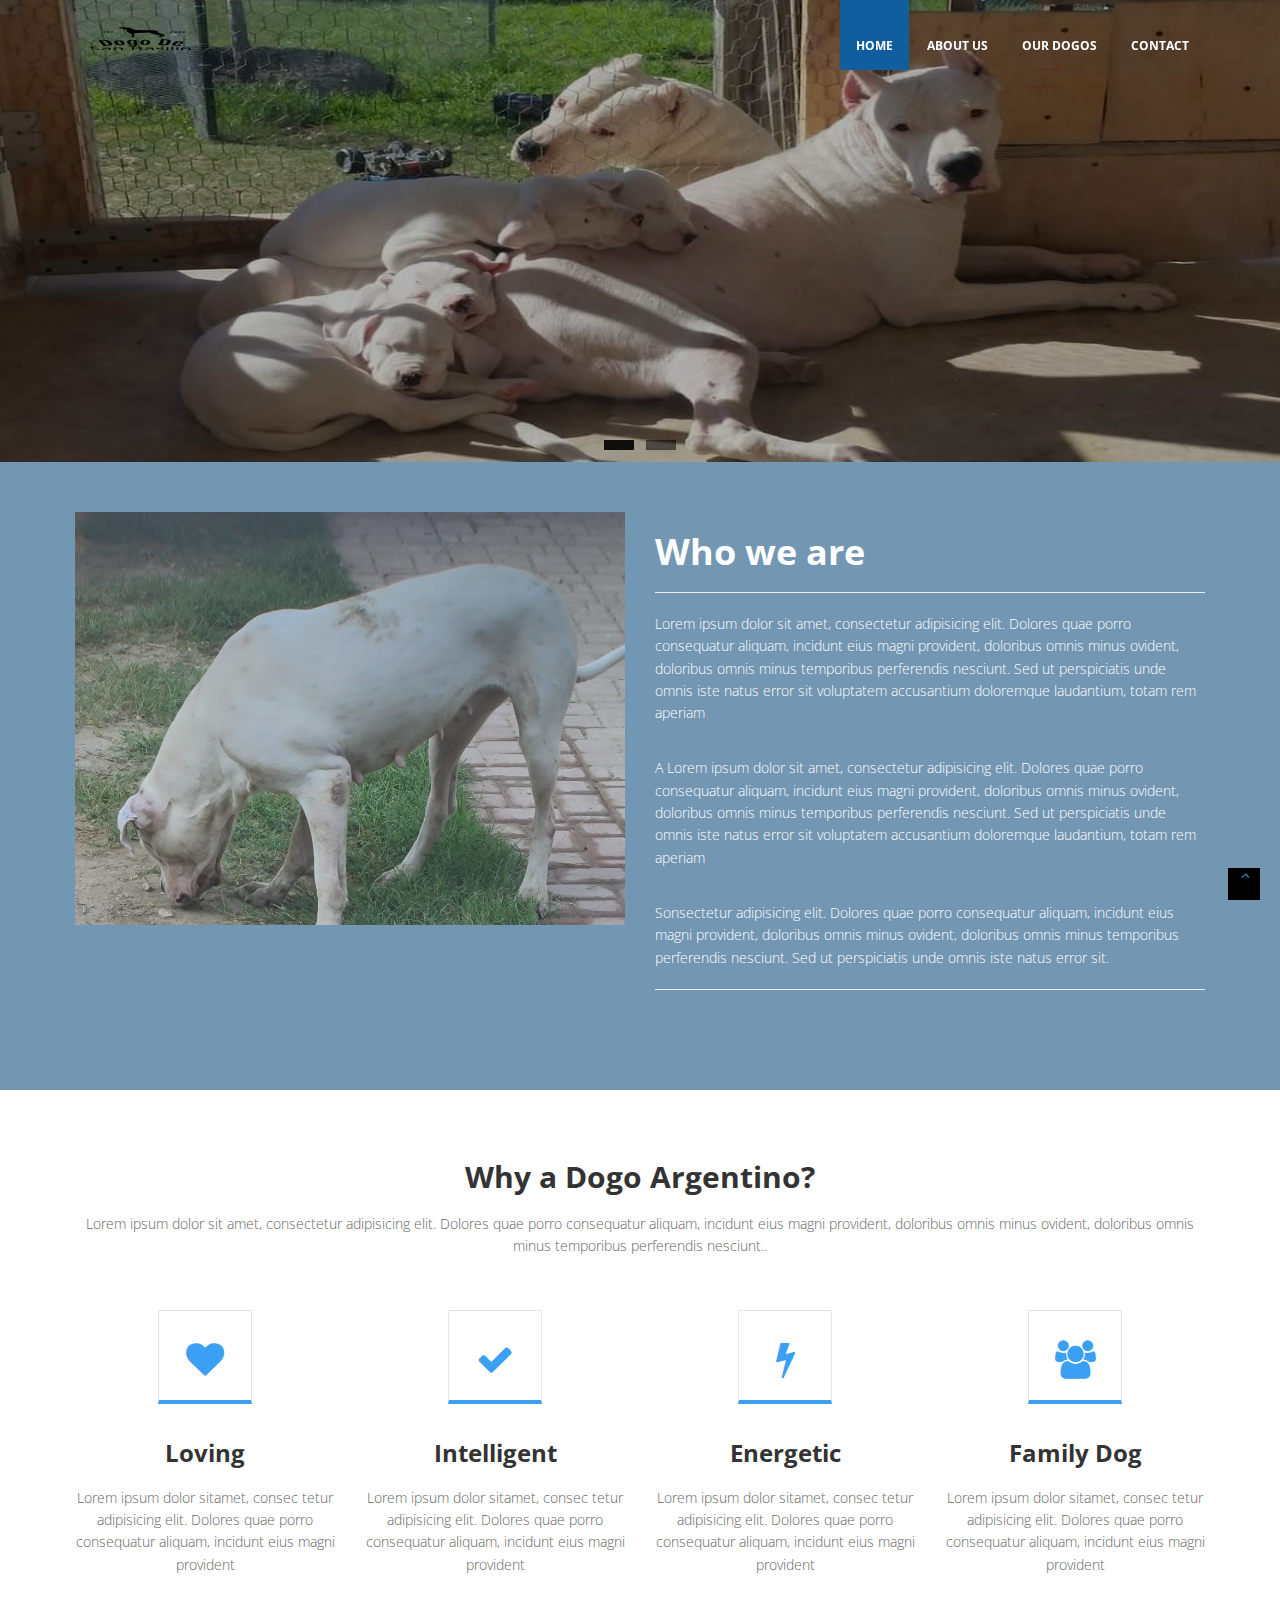
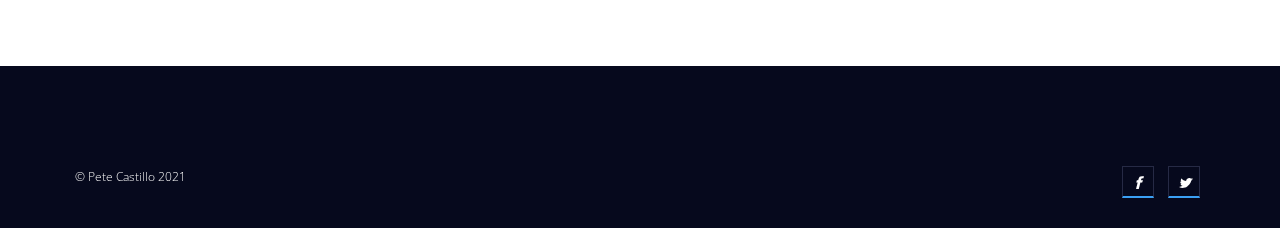
==== commit d8e36582: "fixed footer and other stuff" ====
--- a/index.html
+++ b/index.html
@@ -54,9 +54,7 @@
                                 <a href="portfolio.html">Our Dogos</a>
                             </li>
 
-                            <li>
-                                <a href="pricing.html">Pricing</a>
-                            </li>
+                            
 
                             <li>
                                 <a href="contact.html">Contact</a>
@@ -199,7 +197,7 @@
                                 "font-style: italic"></span>
 
                                 <div class="box-area">
-                                    <h3>User Experience</h3>
+                                    <h3>Family Dog</h3>
 
                                     <p>Lorem ipsum dolor sitamet, consec tetur
                                     adipisicing elit. Dolores quae porro
@@ -213,26 +211,7 @@
             </div>
         </section>
         <footer>
-            <div class="container">
-                <div class="row">
-                    <div class="col-sm-2">
-                        <div class="widget">
-                            <h5 class="widgetheading">Our Contact</h5>
-
-                            <address>
-                                <strong>Dogo De San Basilio</strong><br>
-                                1234 North St <br>
-                                 San Antonio, TX.
-                            </address>
-
-                            <p><i class="icon-phone"></i> (123) 456-789 -
-                            1255-12584<br>
-                            <i class="icon-envelope-alt"></i>
-                            email@domainname.com</p>
-                        </div>
-                    </div>  
-                </div>
-            </div>
+            
 
             <div id="sub-footer">
                 <div class="container">
@@ -247,7 +226,7 @@
                             <ul class="social-network">
                                 <li>
                                     <a class="fa fa-facebook" data-placement=
-                                    "top" href="#" style="font-style: italic"
+                                    "top" href="https://www.facebook.com/groups/373344026434914" style="font-style: italic"
                                     title="Facebook"></a>
                                 </li>
 
@@ -257,24 +236,8 @@
                                     title="Twitter"></a>
                                 </li>
 
-                                <li>
-                                    <a class="fa fa-linkedin" data-placement=
-                                    "top" href="#" style="font-style: italic"
-                                    title="Linkedin"></a>
-                                </li>
-
-                                <li>
-                                    <a class="fa fa-pinterest" data-placement=
-                                    "top" href="#" style="font-style: italic"
-                                    title="Pinterest"></a>
-                                </li>
-
-                                <li>
-                                    <a class="fa fa-google-plus"
-                                    data-placement="top" href="#" style=
-                                    "font-style: italic" title=
-                                    "Google plus"></a>
-                                </li>
+                                
+                                </li>                              
                             </ul>
                         </div>
                     </div>
